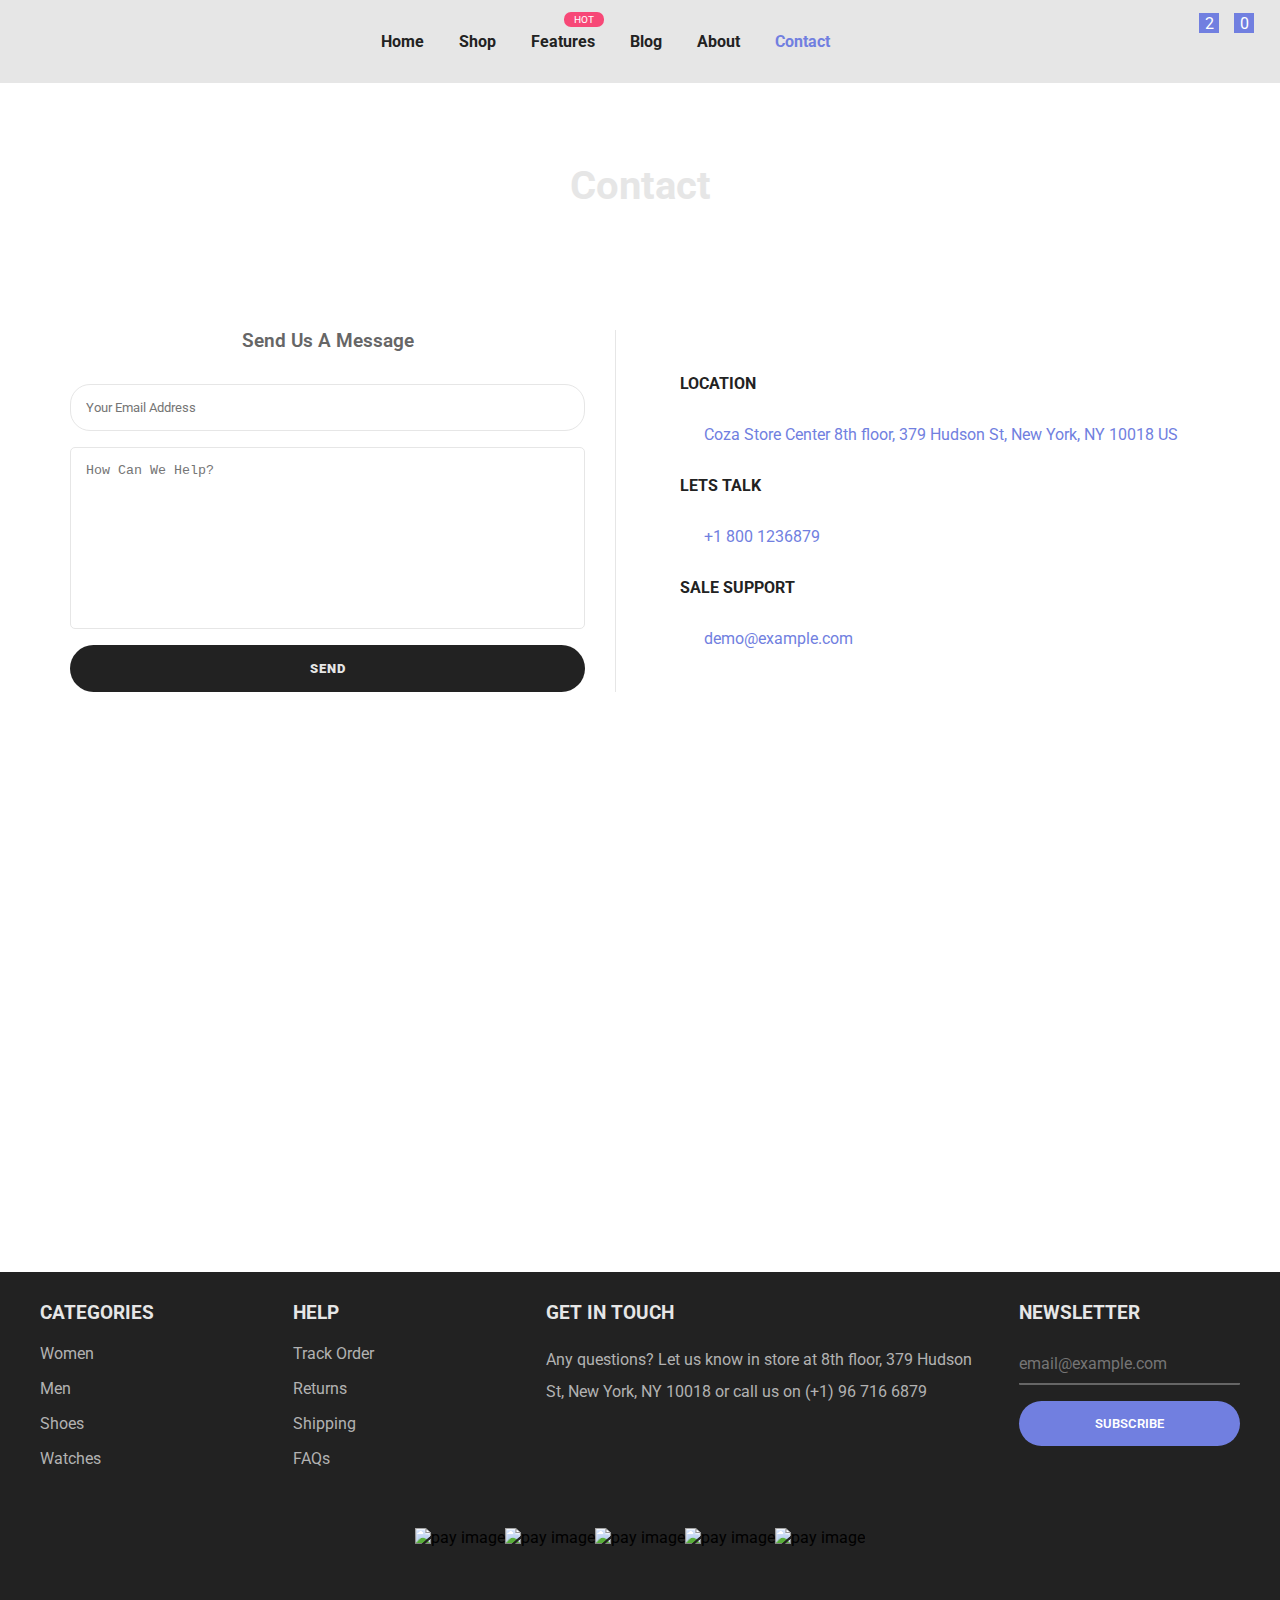
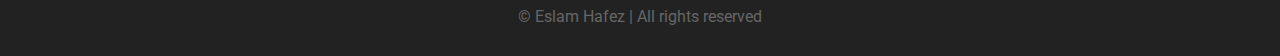
==== contact.html @ 51dc4137 "Add map" ====
<!DOCTYPE html>
<html lang="en">
<head>
    <meta charset="UTF-8">
    <meta http-equiv="X-UA-Compatible" content="IE=edge">
    <meta name="viewport" content="width=device-width, initial-scale=1.0">
    <title>Coza Store</title>
    <link rel="preconnect" href="https://fonts.googleapis.com">
    <link rel="preconnect" href="https://fonts.gstatic.com" crossorigin>
    <link href="https://fonts.googleapis.com/css2?family=Cairo:wght@200;400;500;600;800;1000&family=Lora:ital,wght@0,400;0,500;0,600;0,700;1,400;1,700&family=Open+Sans:ital,wght@0,300;0,400;0,500;0,600;1,400;1,500;1,800&family=Poppins:ital,wght@0,100;0,200;0,300;0,400;0,500;0,700;0,900;1,300;1,800&family=Roboto:ital,wght@0,100;0,300;0,400;0,500;0,700;0,900;1,100;1,300;1,900&display=swap" rel="stylesheet">
    <link href="https://fonts.cdnfonts.com/css/arial-2" rel="stylesheet">
    <link rel="shortcut icon" href="images/favicon.png" sizes="32*32" type="image/x-icon">
    <link href="https://cdn.jsdelivr.net/npm/remixicon@2.2.0/fonts/remixicon.css" rel="stylesheet">
    <link rel="stylesheet" href="css/main.css">
</head>
<body>
    <header class="header container" id="header">
        <a href="#" class="logo">
            <img src="images/icons/logo-01.png" alt="">
        </a>
        <nav class="navbar" id="navbar">
            <ul class="nav-list">
                <li>
                    <a href="./index.html" class="nav-link">Home</a>
                </li>
                <li>
                    <a href="./shop.html" class="nav-link">Shop</a>
                </li>
                <li class="label-1">
                    <a href="./features.html" class="nav-link">Features</a>
                </li>
                <li>
                    <a href="./blog.html" class="nav-link">Blog</a>
                </li>
                <li>
                    <a href="./about.html" class="nav-link ">About</a>
                </li>
                <li>
                    <a href="./contact.html" class="nav-link active-link">Contact</a>
                </li>
                <div class="close-list">
                    <i class="ri-close-fill"></i>
                </div>
            </ul>
        </nav>
        <div class="header-icons">
            <div class="search icon">
                <i class="ri-search-line"></i>
            </div>
            <div class="shopping icon">
                <i class="ri-shopping-cart-2-line"></i>
                <span class="s-0">2</span>
            </div>
            <div class="heart icon">
                <i class="ri-heart-line"></i>
                <span class="h-0">0</span>
            </div>
            <div class="toggle-menu icon">
                <i class="ri-menu-line"></i>
            </div>
        </div>
        <div class="cart-items">
            <div class="close-cart">
                <i class="ri-close-fill"></i>
            </div>
            <div class="cart-title">
                <h3>Your Cart</h3>
            </div>
            <div class="cart-item">
                <div class="cart-image">
                    <img src="images/item-cart-01.jpg" alt="">
                    <div class="cart-text">
                        <p>
                            White Shirt Pleat
                        </p>
                        <p>
                            1 x $19.00
                        </p>
                    </div>
                </div>
            </div>
            <div class="cart-item">
                <div class="cart-image">
                    <img src="images/item-cart-02.jpg" alt="">
                    <div class="cart-text">
                        <p>
                            White Shirt Pleat
                        </p>
                        <p>
                            1 x $39.00
                        </p>
                    </div>
                </div>
            </div>
            <div class="cart-item">
                <div class="cart-image">
                    <img src="images/item-cart-03.jpg" alt="">
                    <div class="cart-text">
                        <p>
                            Nixon Porter Leather
                        </p>
                        <p>
                            1 x $17.00
                        </p>
                    </div>
                </div>
            </div>
            <div class="total">
                <p>Total: $75.00</p>
            </div>
            <div class="cart-btns">
                <a href="#">View Cart</a>
                <a href="#">Check Out</a>
            </div>
        </div>
    </header>
    <div class="search-bar">
        <div class="close">
            <i class="ri-close-fill"></i>
        </div>
        <div class="input-search">
            <input type="search" name="" id="" placeholder="search">
            <i class="ri-search-line"></i>
        </div>
    </div>


    <section class="main_contact-section">
        <div class="a-main-title about-bg">
            <h2>Contact</h2>
        </div>
        <div class="main_contact-container container">
            <div class="contact-container">
                <div class="contact-left">
                    <h3 class="contact-title">
                        Send Us A Message
                    </h3>
                    <form action="" class="contact-form">
                        <input type="email" placeholder="Your Email Address">
                        <textarea name="message" id="message" cols="30" rows="10" placeholder="How Can We Help?"></textarea>
                        <input type="submit" value="Send">
                    </form>
                </div>
                <div class="contact-right">
                    <div class="addrres-line">
                        <i class="ri-map-pin-line"></i>
                        <span>Location</span>
                    </div>
                    <p>
                        Coza Store Center 8th floor, 379 Hudson St, New York, NY 10018 US
                    </p>
                    <div class="addrres-line">
                        <i class="ri-phone-line"></i>
                        <span>Lets Talk</span>
                    </div>
                    <p>
                        +1 800 1236879
                    </p>
                    <div class="addrres-line">
                        <i class="ri-mail-line"></i>
                        <span>Sale Support</span>
                    </div>
                    <p>
                        demo@example.com
                    </p>
                </div>
            </div>
        </div>
        <div class="contact-map">
            <iframe src="https://www.google.com/maps/embed?pb=!1m18!1m12!1m3!1d201774.6564650153!2d-122.22609495386786!3d37.796390136165265!2m3!1f0!2f0!3f0!3m2!1i1024!2i768!4f13.1!3m3!1m2!1s0x80859a6d00690021%3A0x4a501367f076adff!2z2LPYp9mGINmB2LHYp9mG2LPZitiz2YPZiNiMINmD2KfZhNmK2YHZiNix2YbZitin2Iwg2KfZhNmI2YTYp9mK2KfYqiDYp9mE2YXYqtit2K_YqQ!5e0!3m2!1sar!2seg!4v1685744293269!5m2!1sar!2seg" width="600" height="450" style="border:0;" allowfullscreen="" loading="lazy" referrerpolicy="no-referrer-when-downgrade"></iframe>
        </div>
    </section>




    <footer class="footer" id="footer">
        <div class="main_footer-container container section">
            <div class="footer-container">
                <div class="footer-box">
                    <div class="footer-title">
                        <h3>CATEGORIES</h3>
                        <ul class="footer-list">
                            <li>
                                <a href="#">Women</a>
                            </li>
                            <li>
                                <a href="#">Men</a>
                            </li>
                            <li>
                                <a href="#">Shoes</a>
                            </li>
                            <li>
                                <a href="#">Watches</a>
                            </li>
                        </ul>
                    </div>
                </div>
                <div class="footer-box">
                    <div class="footer-title">
                        <h3>HELP</h3>
                        <ul class="footer-list">
                            <li>
                                <a href="#">Track Order</a>
                            </li>
                            <li>
                                <a href="#">Returns</a>
                            </li>
                            <li>
                                <a href="#">Shipping</a>
                            </li>
                            <li>
                                <a href="#">FAQs</a>
                            </li>
                        </ul>
                    </div>
                </div>
                <div class="footer-box">
                    <div class="footer-title">
                        <h3>GET IN TOUCH</h3>
                    </div>
                    <div class="box-description">
                        <p>
                            Any questions? Let us know in store at 8th floor,
                            379 Hudson St, New York, NY 10018 or call us on (+1) 96 716 6879
                        </p>
                    </div>
                    <div class="footer-social">
                        <a href="#"><i class="ri-facebook-circle-line"></i></a>
                        <a href="#"><i class="ri-twitter-line"></i></a>
                        <a href="#"><i class="ri-instagram-line"></i></a>
                        <a href="#"><i class="ri-pinterest-line"></i></a>
                    </div>
                </div>
                <div class="footer-box newsletter">
                    <div class="footer-title">
                        <h3>NEWSLETTER</h3>
                    </div>
                    <form action="">
                        <input type="email" name="email" id="email" placeholder="email@example.com">
                        <input type="button" value="Subscribe">
                    </form>
                </div>
            </div>
        </div>
        <div class="footer-cards container">
            <img src="images/icons/icon-pay-01.png" alt="pay image">
            <img src="images/icons/icon-pay-02.png" alt="pay image">
            <img src="images/icons/icon-pay-03.png" alt="pay image">
            <img src="images/icons/icon-pay-04.png" alt="pay image">
            <img src="images/icons/icon-pay-05.png" alt="pay image">
        </div>
        <div class="copyright container">
            <p>&copy; Eslam Hafez | All rights reserved</p>
        </div>
    </footer>

    <script src="javascript/script.js"></script>
</body>
</html>
---- css/main.css ----
:root {
    --dark-color: #222;
    --text-color-alt: #666;
    --text-color-light: #e6e6e6;
    --main-color: #717fe0;
    --red-color: #f74877;
    --product-border: 1px solid #e6e6e6;
}
* {
    padding: 0;
    margin: 0;
    box-sizing: border-box;
}
html {
    scroll-behavior: smooth;
}
body {
    font-family: 'Roboto', sans-serif;
}
ul {
    list-style: none;
}
a {
    text-decoration: none;
}
img {
    max-width: 100%;
}
input,
button {
    font-family: 'Roboto', sans-serif;
}
.container {
    padding: 25px 20px;
}
.main-title h2 {
    color: var(--dark-color);
    font-size: 40px;
    font-weight: bold;
}
.section {
    padding-top: 50px;
    padding-bottom: 50px;
}
.header {
    display: flex;
    align-items: center;
    justify-content: space-between;
    position: fixed;
    width: 100%;
    background-color: var(--text-color-light);
    z-index: 5;
    transition: 0.4s all;
}
.change_header-background {
    background-color: #fff;
}
.cart-items {
    display: flex;
    flex-direction: column;
    row-gap: 2rem;
    position: absolute;
    right: -200%;
    top: 0;
    min-height: 500px;
    width: 400px;
    background-color: #fff;
    padding: 20px 30px;
    z-index: 2;
    transition: 0.4s all;
}
.close-cart {
    background-color: var(--main-color);
    color: #fff;
    display: flex;
    align-items: center;
    justify-content: center;
    width: 40px;
    height: 40px;
    border-radius: 50%;
    cursor: pointer;
}
.close-cart i {
    font-size: 1rem;
}
.show-cart {
    right: 0;
}
.cart-title h3 {
    color: #222;
    text-align: center;
    font-size: 22px;
}
.cart-image {
    display: flex;
    align-items: center;
    column-gap: 2rem;
}
.cart-text p {
    color: var(--text-color-alt);
}
.total p {
    color: var(--dark-color);
}
.cart-btns {
    display: flex;
    align-items: center;
    justify-content: center;
    column-gap: 1.6rem;
}
.cart-btns a {
    background-color: var(--dark-color);
    color: var(--text-color-light);
    text-transform: uppercase;
    padding: 10px 30px;
    border-radius: 20px;
    transition: 0.4s;
}
.cart-btns a:hover {
    background-color: var(--main-color);
    color: var(--text-color-light);
}
.nav-list {
    display: flex;
}
.nav-list .nav-link {
    color: var(--dark-color);
    font-size: 16px;
    margin-left: 35px;
    transition: 0.3s ease-out;
    font-weight: bold;
}
.nav-link.active-link {
    color: var(--main-color);
}
.nav-list .nav-link:hover {
    color: var(--main-color);
}
.header-icons {
    display: flex;
    position: relative;
}
.toggle-menu,
.close-list {
    display: none;
}
.header-icons i {
    margin-left: 35px;
    font-size: 1.2rem;
    transition: 0.3s ease-out;
    cursor: pointer;
}
.shopping,
.heart {
    position: relative;
}
.s-0 {
    position: absolute;
    top: -17px;
    right: -14px;
    background-color: var(--main-color);
    color: #fff;
    width: 20px;
    height: 20px;
    display: flex;
    align-items: center;
    justify-content: center;
}
.h-0 {
    position: absolute;
    top: -17px;
    right: -14px;
    background-color: var(--main-color);
    color: #fff;
    width: 20px;
    height: 20px;
    display: flex;
    align-items: center;
    justify-content: center;
}
.header-icons i:hover {
    color: var(--main-color);
}
.nav-list li {
    position: relative;
}
.label-1 {
    position: relative;
}
.label-1::after {
    content: "Hot";
    font-size: 10px;
    line-height: 15px;
    color: rgb(255, 255, 255);
    text-transform: uppercase;
    text-align: center;
    display: block;
    position: absolute;
    top: -20px;
    right: -9px;
    height: 15px;
    min-width: 32px;
    background-color: rgb(247, 72, 119);
    border-radius: 7px;
    padding: 0px 4px;
}
.search-bar {
    position: fixed;
    z-index: 20000;
    background-color: var(--text-color-light);
    opacity: 0.7;
    width: 100%;
    height: 100%;
    top: -100%;
    display: flex;
    align-items: center;
    justify-content: center;
    transition: 0.5s all;
}
.input-search {
    display: flex;
    align-items: center;
    justify-content: space-between;
    position: relative;
}
.input-search input {
    border: 2px solid var(--text-color-alt);
}
.input-search i {
    position: absolute;
    right: 2rem;
    font-size: 2rem;
}
.search-bar input {
    width: 600px;
    height: 70px;
    padding: 20px;
    border-radius: 50px;
    font-size: 2rem;
    outline: none;
}
.close {
    position: absolute;
    right: 26%;
    top: 35%;
    font-size: 2rem;
    z-index: 10000;
    background-color: #fff;
    border-radius: 50%;
    width: 40px;
    height: 40px;
    display: flex;
    align-items: center;
    justify-content: center;
}
.show_search-bar {
    top: 0;
}
.slider-container {
    width: 100%;
    overflow: hidden;
}
.slider {
    width: 100%;
    display: flex;
    transition: transform 0.5s ease;
}
.slide {
    width: 100%;
}
.first-slide {
    background-image: url(../images/slide-03.jpg);
    background-position: center;
    background-size: cover;
    height: 100vh;
    display: flex;
    align-items: center;
    justify-content: space-between;
    padding: 20px 40px;
}
.slide-headline {
    font-size: 28px;
    line-height: 1.2857;
    margin-bottom: 20px;
}
.slide-title {
    font-family: 'Lora', serif;
    font-size: 40px;
    font-weight: bold;
    line-height: 1.1;
    text-transform: uppercase;
    margin-bottom: 20px;
}
.main-button {
    background-color: var(--main-color);
    width: fit-content;
    padding: 13px 25px;
    border-radius: 20px;
    transition: 0.3s ease-in-out;
}
.main-button a {
    color: #fff;
    font-weight: bold;
    text-transform: uppercase;
}
.main-button:hover {
    background-color: var(--dark-color);
}
.banner-container {
    display: grid;
    grid-template-columns: repeat(2, 1fr);
    align-items: center;
    justify-content: center;
    gap: 1rem;
}
.banner {
    position: relative;
    display: flex;
    border: var(--product-border);
    padding: 15px 25px;
    transition: 0.4s all;
}
.banner:hover .banner-hover {
    display: block;
}
.banner::after {
    content: "";
    position: absolute;
    top: 0;
    left: 0;
    width: 100%;
    height: 100%;
    background-color: var(--main-color);
    opacity: 0;
    transition: opacity 0.4s ease;
}
.banner:hover::after {
    opacity: 0.8;
}
.banner-text {
    display: flex;
    flex-direction: column;
    row-gap: 1rem;
}
.banner-text h3 {
    color: var(--dark-color);
}
.banner-text {
    color: var(--text-color-alt);
}
.banner-image img {
    width: 480px;
}
.banner-hover {
    position: absolute;
    padding: 5px 0;
    left: 1rem;
    bottom: 2rem;
    text-transform: uppercase;
    font-weight: bold;
    border-bottom: 2px solid #fff;
    color: #fff;
    display: none;
    animation-duration: 1s; 
    animation-fill-mode: both;
    transition: transform 0.3s ease, opacity 0.3s ease;
    transform: translateX(100%);
    opacity: 0;
    z-index: 2;
}
.banner-hover span {
    cursor: pointer;
}
.banner:hover .banner-hover {
    display: block;
    transform: translateX(0);
    opacity: 1;
}
.products-bar{
    display: flex;
    align-items: center;
    justify-content: space-between;
    padding: 40px 0;
}
.products-list,
.products-btns {
    display: flex;
}
.products-bar a {
    color: var(--text-color-alt);
}
.products-list li {
    position: relative;
}
.products-list a {
    margin-right: 40px;
    border-bottom: 1px solid transparent;
    transition: 0.4s ease;
}
.products-list a.active {
    border-bottom: 1px solid var(--text-color-alt);
    color: var(--dark-color);
}
.products-list a:hover {
    color: var(--dark-color);
    border-color: var(--text-color-alt);
}
.products-btns {
    column-gap: 1rem;
}
.products-btns .bar-btn a {
    display: flex;
    align-items: center;
    column-gap: 0.5rem;
    transition: 0.3s ease;
    border: var(--product-border);
    padding: 10px 15px;
}
.products-btns .bar-btn {
    transition: 0.4s all;
    border-radius: 6px;
}
.products-btns .bar-btn:hover {
    background-color: var(--main-color);
}
.products-btns .bar-btn i {
    transition: 0.4s all;
    font-size: 1rem;
}
.products-btns .bar-btn:hover a,
.products-btns .bar-btn:hover i {
    color: #fff;
}
.products-container {
    display: grid;
    grid-template-columns: repeat(4, 1fr);
    gap: 2rem;
}
.product-card {
    position: relative;
}
.card-image {
    overflow: hidden;
}
.card-image img {
    transition: transform 0.9s ease;
}
.card-image:hover img {
    transform: scale(1.1);
}
.product-info {
    display: flex;
    justify-content: space-between;
    padding-top: 15px;
}
.card-text {
    display: flex;
    flex-direction: column;
    row-gap: .6rem;
}
.card-text p {
    color: var(--text-color-alt);
    transition: 0.3s ease;
    cursor: pointer;
}
.card-text p:hover {
    color: var(--main-color);
}
.card-text .price {
    color: var(--dark-color);
}
.card-icon i {
    transition: 0.3s ease;
    color: var(--text-color-light);
}
.card-icon i:hover {
    color: var(--main-color);
}
.product_hover-item {
    background-color: #fff;
    width: 120px;
    height: 40px;
    padding: 0 20px;
    display: flex;
    align-items: center;
    justify-content: center;
    position: absolute;
    left: 50%;
    bottom: 0;
    transform: translateX(-50%);
    border-radius: 20px;
    transition: 0.6s all;
    opacity: 0;
    cursor: pointer;
}
.product-card:hover .product_hover-item {
    bottom: 25%;
    opacity: 1;
}
.product_hover-item:hover {
    background-color: var(--dark-color);
}
.product_hover-item a {
    color: #222;
}
.product_hover-item:hover a {
    color: #fff;
}
.btn {
    display: flex;
    align-items: center;
    justify-content: center;
    margin-top: 4rem;
}
.product_main-btn {
    background-color: var(--text-color-light);
    border-radius: 20px;
    padding: 10px 40px;
    cursor: pointer;
    transition: 0.4s ease-out;
}
.product_main-btn:hover {
    background-color: var(--dark-color);
}
.product_main-btn a {
    color: var(--dark-color);
    text-transform: uppercase;
    font-weight: 500;
}
.product_main-btn:hover a {
    color: #fff;
}
.footer {
    background-color: var(--dark-color);
}
.footer-container {
    display: grid;
    grid-template-columns: 1fr 1fr 2fr 1fr;
    gap: 2rem;
}
.footer-box h3 {
    margin-bottom: 20px;
    color: var(--text-color-light);
}
.footer-box .footer-list {
    row-gap: 1rem;
    display: flex;
    flex-direction: column;
}
.footer-box a {
    color: #b2b2b2;
    transition: 0.3s ease-out;
}
.footer-box a:hover,
.footer-social i:hover {
    color: var(--main-color);
}
.footer-box .box-description p {
    color: #b2b2b2;
    line-height: 2;
    margin-bottom: 25px;
}
.footer-social {
    display: flex;
    column-gap: 1rem;
}
.footer-social i {
    font-size: 1.4rem;
    transition: 0.3s ease-out;
}
.footer-box form {
    display: flex;
    flex-direction: column;
    row-gap: 1rem;
}
.footer-box form input[type= "email"] {
    background-color: transparent;
    border: 0;
    border-bottom: 2px solid #666;
    padding: 10px 0;
    border-radius: 1px;
    outline: none;
    caret-color: var(--main-color);
    font-size: 16px;
    color: #fff;
}
.footer-box form input[type="email"]:focus,
.footer-box form input[type="email"]::placeholder {
    border-bottom-color: var(--main-color);
    transition: all 0.3s ease-in-out;
}
.footer-box form input[type="email"]:focus::after {
    content: "";
    position: absolute;
    background-color: var(--main-color);
    width: 100%;
    height: 2px;
    left: 0;
    bottom: -2px;
    transform: scaleX(0);
    transform-origin: left;
    transition: 1s transform ease-in-out;
}
.footer-box form input[type="email"]:focus::after {
    transform: scaleX(1);
}
.footer-box form input[type= "button"] {
    position: relative;
    background-color: var(--main-color);
    border: 0;
    outline: none;
    padding: 15px 0;
    border-radius: 30px;
    color: #fff;
    text-transform: uppercase;
    transition: 0.3s ease-out;
    font-weight: 600;
} 
.footer-box form input[type= "button"]:hover {
    background-color: #fff;
    color: var(--main-color);
}
.footer-cards {
    display: flex;
    align-items: center;
    justify-content: center;
}
.copyright {
    display: flex;
    align-items: center;
    justify-content: center;
    color: var(--text-color-alt);
}
.table-section {
    display: flex;
    align-items: center;
    justify-content: center;
}
.a-container {
    padding-top: 130px;
}
.features-link {
    display: flex;
    align-items: center;
}
.features-link a {
    color: var(--dark-color);
    transition: 0.4s all;
}
.features-link a:hover {
    color: var(--main-color);
}
.features-link i {
    font-size: 1.4rem;
}
.features-link span {
    color: var(--text-color-alt);
}
table {
    border: 1px solid var(--text-color-alt);
    width: 900px;
    height: 400px;
    padding: 10px 15px;
}
table td {
    color: var(--text-color-alt);
}
tr input {
    background-color: var(--text-color-light);
    outline: none;
    width: 40px;
    height: 40px;
    padding: 3px;
    border: 1px solid var(--text-color-light);
    transition: 0.3s all;
}
tr input:focus {
    border-color: var(--main-color);
}
.table-btns {
    display: flex;
    align-items: center;
    justify-content: space-around;
    padding: 50px 0;
    border-bottom: 1px solid var(--text-color-alt);
}
.f-btn {
    display: flex;
    align-items: center;
    column-gap: 1rem;
}
.f-btn input {
    border: 1px solid var(--text-color-light);
    background-color: transparent;
    padding: 15px 20px;
    border-radius: 30px;
    outline: none;
    transition: 0.4s all;
}
.f-btn input:focus {
    border-color: var(--text-color-alt);
}
.f-btn a {
    border: 1px solid var(--text-color-alt);
    background-color: transparent;
    text-transform: uppercase;
    padding: 15px 30px;
    border-radius: 30px;
    transition: 0.4s all;
    color: var(--dark-color);
    transition: 0.3s;
}
.f-btn a:hover {
    border: 1px solid transparent;
    background-color: var(--main-color);
    color: var(--text-color-light);
}
.s-btn a {
    border: 1px solid var(--text-color-alt);
    background-color: transparent;
    text-transform: uppercase;
    padding: 15px 30px;
    border-radius: 30px;
    transition: 0.4s all;
    color: var(--dark-color);
    transition: 0.3s;
}
.s-btn a:hover {
    border: 1px solid transparent;
    background-color: var(--main-color);
    color: var(--text-color-light);
}
.cart-section {
    display: flex;
    align-items: center;
    justify-content: center;
}
.cart-container {
    border: 1px solid #ccc;
    width: 600px;
    min-height: 500px;
}
.cart-title {
    text-transform: uppercase;
    color: var(--dark-color);
    font-weight: bold;
    font-size: 28px;
    padding-bottom: 20px;
}
.subtotal-row {
    display: flex;
    align-items: center;
    column-gap: 3rem;
    padding: 13px 0;
    border-bottom: 1px dashed var(--dark-color);
    padding-bottom: 20px;
}
.subtotal-label,
.shipping-label,
.total-label {
    color: var(--dark-color);
    font-weight: 600;
}
.shipping-message {
    color: var(--text-color-alt);
}
.shipping-label,
.total-row {
    display: flex;
    column-gap: 3rem;
    padding: 40px 0;
}
.cart-form {
    display: flex;
    flex-direction: column;
    align-items: center;
    border-bottom: 1px dashed var(--dark-color);
    padding-bottom: 40px;
    row-gap: 1rem;
}
.cart-form select,
.cart-form input {
    width: 200px;
    background-color: transparent;
    border: 1px solid var(--text-color-light);
    padding: 10px;
    transition: 0.4s;
    border-radius: 10px;
}
.cart-form select:focus {
    border-color: var(--text-color-alt);
}
.cart-form input {
    outline: none;
}
.cart-form input:focus {
    border-color: var(--text-color-alt);
}
.update-btn {
    width: 170px;
    border: 1px solid var(--text-color-light);
    color: var(--dark-color);
    background-color: var(--text-color-light);
    padding: 14px 20px;
    border-radius: 30px;
    display: flex;
    align-items: center;
    justify-content: center;
    transition: 0.4s all;
}
.update-btn:hover {
    background-color: var(--main-color);
    color: var(--text-color-light);
    border-color: transparent;
}
.checkout-btn {
    border: 1px solid transparent;
    background-color: var(--dark-color);
    color: var(--text-color-light);
    text-transform: uppercase;
    font-weight: 600;
    width: 100%;
    height: 45px;
    border-radius: 30px;
    transition: 0.4s all;
}
.checkout-btn:hover {
    background-color: var(--main-color);
    border: 1px solid transparent;
}
.a-main-title {
    background-image: url(../images/bg-02.jpg);
    min-height: 240px;
    background-position: center center;
    background-size: cover;
    background-repeat: no-repeat;
    display: flex;
    align-items: center;
    justify-content: center;
    padding-bottom: 40px;
}
.a-main-title h2 {
    color: var(--text-color-light);
    padding-top: 50px;
    font-size: 40px;
    font-weight: bold;
}
.blogs-container {
    display: flex;
    column-gap: 3rem;
}
.blog-container {
    display: flex;
    flex-direction: column;
    row-gap: 3rem;
}
.blog_box-image {
    position: relative;
    overflow: hidden;
}
.blog_box-image img {
    transition: 0.4s all;
}
.blog_box-image img:hover {
    transform: scale(1.1);
}
.blog_image-hover {
    display: flex;
    flex-direction: column;
    position: absolute;
    top: 3rem;
    left: 1rem;
    background-color: var(--text-color-light);
    padding: 20px;
    border-radius: 4px;
}
.blog_image-hover .blog_hover-number {
    font-size: 30px;
    font-weight: bold;
}
.blog_image-hover  .blog_hover-info {
    font-size: 16px;
    font-weight: 400;
    color: var(--text-color-alt);
}
.blog_box-title {
    padding: 20px 0;
}
.blog_box-title a {
    color: var(--dark-color);
    font-weight: bold;
    font-size: 30px;
    transition: 0.4s all;
}
.blog_box-title a:hover {
    color: var(--main-color);
}
.blog_box-description {
    margin-bottom: 20px;
    color: var(--text-color-alt);
}
.blog_last-line {
    display: flex;
    align-items: center;
    justify-content: space-between;
}
.blog_box-list {
    display: flex;
}
.blog_box-list li {
    padding-right: 3px;
    color: var(--text-color-alt);
}
.blog_box-list li span {
    color: #ccc;
}
.blog_line-link {
    display: flex;
    align-items: center;
    column-gap: .9rem;
}
.blog_line-link a {
    color: var(--dark-color);
    font-weight: 500;
    transition: 0.4s all;
}
.blog_line-link a:hover {
    color: var(--main-color);
}
.blog_box-bullets {
    display: flex;
    align-items: center;
    column-gap: 1rem;
}
.blog_box-bullets .blog_first-bullet {
    width: 45px;
    height: 45px;
    background-color: var(--text-color-alt);
    color: var(--text-color-light);
    font-size: 1rem;
    display: flex;
    align-items: center;
    justify-content: center;
    border-radius: 50%;
}
.blog_box-bullets .blog_second-bullet {
    width: 45px;
    height: 45px;
    background-color: var(--text-color-light);
    color: var(--text-color-alt);
    font-size: 1rem;
    display: flex;
    align-items: center;
    justify-content: center;
    border-radius: 50%;
    transition: 0.4s all;
}
.blog_box-bullets .blog_second-bullet:hover {
    background-color: var(--text-color-alt);
    color: var(--text-color-light);
}
.blog-card {
    margin-bottom: 3rem;
}
.blog_card-search {
    position: relative;
    width: 200px;
    display: flex;
    align-items: center;
}
.blog_card-search input {
    background-color: transparent;
    color: var(--text-color-alt);
    outline: none;
    padding: 10px;
    border-radius: 30px;
    border: 1px solid var(--text-color-light);
    transition: 0.4s all;
}
.blog_card-search input:focus {
    border-color: var(--text-color-alt);
}
.blog_card-search i {
    position: absolute;
    right: 1.2rem;
    top: 0.5rem;
}
.blog-cards {
    display: flex;
    flex-direction: column;
    row-gap: 4rem;
}
.blog_card-title {
    padding: 25px 0;
}
.blog_card-title h3 {
    color: var(--dark-color);
    font-weight: bold;
}
.blog_card-item {
    padding: 10px 0;
    border-top: 1px solid var(--text-color-light);
    border-bottom: 1px solid var(--text-color-light);
    width: 140px;
}
.blog_card-item a {
    color: var(--text-color-alt);
    transition: 0.4s all;
}
.blog_card-item a:hover {
    color: var(--main-color);
}
.blog-card-product {
    display: flex;
    column-gap: 1.5rem;
    margin-bottom: 30px;
}
.blog-card-product a {
    flex: 70%;
}
.product_info p {
    font-size: 16px;
    color: var(--text-color-alt);
    padding-bottom: 10px;
}
.product_info span {
    color: var(--dark-color);
    font-weight: bold;
}
.blog_archive-content {
    color: var(--text-color-alt);
    display: flex;
    align-items: center;
    justify-content: space-between;
    margin-bottom: 15px;
}
.blog_archive-content p,
.blog_archive-content span {
    cursor: pointer;
    transition: 0.4s all;
}
.blog_archive-content p:hover {
    color: var(--main-color);
}
.blog_archive-content span:hover {
    color: var(--main-color);
}
.blog_tags-content {
    display: flex;
    flex-wrap: wrap;
    gap: 1rem;
}
.blog_tags-content a {
    background-color: transparent;
    color: var(--dark-color);
    padding: 10px 20px;
    border-radius: 20px;
    border: 1px solid var(--text-color-alt);
    transition: 0.4s all;
}
.blog_tags-content a:hover {
    background-color: var(--main-color);
    color: var(--text-color-light);
    border-color: transparent;
}
.a-main-title.about-bg {
    background-image: url(../images/bg-01.jpg);
}
.about-container {
    display: flex;
    flex-direction: column;
    row-gap: 3rem;
}
.about-1 {
    display: grid;
    grid-template-columns: 2fr 1fr;
    column-gap: 3rem;
}
.about-title {
    font-size: 28px;
    color: var(--dark-color);
    font-weight: 700;
    padding-bottom: 25px;
}
.about-txt {
    display: flex;
    flex-direction: column;
    row-gap: 2rem;
    color: var(--text-color-alt);
}
.about-1-image img {
    width: 300px;
}
.about-1-image::before {
    content: "";
    position: absolute;
    left: -2rem;
    top: 1rem;
    width: 100%;
    height: 300px;
    border: 5px solid var(--text-color-light);
    z-index: -1;
}
.about-2 {
    display: grid;
    grid-template-columns: 1fr 2fr;
    column-gap: 3rem;
}
.about-2-image::before {
    content: "";
    position: absolute;
    left: 1rem;
    top: 1rem;
    width: 100%;
    height: 300px;
    border: 5px solid var(--text-color-light);
    z-index: -1;
}
.about-1-image,
.about-2-image {
    overflow: hidden;
    position: relative;
}
.about-1-image img,
.about-2-image img {
    transition: 0.4s all;
}
.about-1-image img:hover,
.about-2-image img:hover {
    transform: scale(1.2);
}
.about-txt-2 {
    row-gap: 2rem;
}
.about-2-sdescription {
    border-left: 3px solid var(--text-color-light);
    padding: 0 0 20px 20px;
}
.about-2-sdescription p {
    padding-bottom: 20px;
}
.main_contact-section {
    padding-top: 60px;
}
.contact-container {
    display: grid;
    grid-template-columns: 1fr 1fr;
    gap: 3rem;
    align-items: center;
}
.contact-left {
    display: flex;
    flex-direction: column;
    row-gap: 2rem;
    text-align: center;
    border-right: 1px solid var(--text-color-light);
    padding: 0 30px;
}
.contact-title {
    color: var(--text-color-alt);
    font-weight: 600;
}
.contact-form {
    display: flex;
    flex-direction: column;
    row-gap: 1rem;
}
.contact-form input[type= "email"] {
    border-radius: 20px;
}
.contact-form input,
.contact-form textarea {
    background-color: transparent;
    color: var(--text-color-alt);
    outline: none;
    border: 1px solid var(--text-color-light);
    padding: 15px;
    transition: 0.4s all;
}
.contact-form textarea {
    resize: none;
    border-radius: 5px;
}
.contact-form input:focus,
.contact-form textarea:focus {
    border-color: var(--text-color-alt);
}
.contact-form input[type="submit"] {
    background-color: var(--dark-color);
    color: var(--text-color-light);
    border: 1px solid transparent;
    border-radius: 30px;
    letter-spacing: 1px;
    text-transform: uppercase;
    font-weight: 900;
    transition: 0.4s all;
}
.contact-form input[type="submit"]:hover {
    background-color: var(--main-color);
}
.contact-right {
    display: flex;
    flex-direction: column;
    row-gap: 2rem;
}
.contact-right p {
    padding: 0px 20px 0px 40px;
    color: var(--main-color);
    cursor: pointer;
}
.addrres-line {
    display: flex;
    align-items: center;
    column-gap: 1rem;
}
.addrres-line span {
    color: var(--dark-color);
    font-weight: bold;
    text-transform: uppercase;
}
.addrres-line i {
    font-size: 1.3rem;
    color: var(--text-color-alt);
}
.contact-map {
    display: flex;
    align-items: center;
    width: 100%;
    justify-content: center;
    padding-top: 100px;
}
.contact-map iframe {
    width: 100%;
}
.scrollup {
    position: fixed;
    right: 1rem;
    bottom: -100%;
    background-color: var(--main-color);
    color: var(--text-color-light);
    width: 40px;
    height: 40px;
    border-radius: 50%;
    display: flex;
    align-items: center;
    justify-content: center;
    cursor: pointer;
    transition: 0.4s all;
}
.scrollup:hover {
    transform: translateY(-10px);
}
.show_scrollup {
    bottom: 4rem;
}
@media screen and (max-width: 767px) {
    .nav-list {
        flex-direction: column;
        position: absolute;
        right: -200%;
        top: 0;
        row-gap: 3rem;
        background-color: var(--main-color);
        padding: 100px 80px;
        height: 100vh;
        z-index: 10;
        transition: 0.5s all;
    }
    .show_nav-list {
        right: 0;
    }
    .nav-list .nav-link:hover {
        color: var(--text-color-light);
    }
    .nav-link.active-link {
        color: var(--text-color-light);
    }
    .header-icons i {
        font-size: 1rem;
    }
    .toggle-menu  {
        display: block;
    }
    .toggle-menu i {
        cursor: pointer;
    }
    .close-list {
        position: absolute;
        left: 1rem;
        top: 2rem;
        z-index: 10;
        font-size: 1rem;
        font-weight: bold;
        background-color: transparent;
        color: var(--text-color-light);
        border-radius: 50%;
        border: 1px solid;
        display: flex;
        align-items: center;
        justify-content: center;
        cursor: pointer;
    }
    .cart-items {
        width: 100%;
    }
    .banner-container {
        grid-template-columns: 1fr;
    }
    .main-title h2 {
        font-size: 28px;
    }
    .products-list, .products-btns {
        flex-wrap: wrap;
        row-gap: 0.6rem;
    }
    .products-container,
    .footer-container {
        grid-template-columns: 1fr;
    }
    .search-bar input {
        width: 100%;
    }
    .table-section {
        display: flow-root;
        overflow-y: scroll;
    }
    .table-section::-webkit-scrollbar-track {
        background-color: var(--text-color-light);
    }
    .table-section::-webkit-scrollbar-thumb {
        background-color: var(--main-color);
    }
    .table-section::-webkit-scrollbar-thumb:hover {
        background-color: var(--text-color-alt);
    }
    .table-btns {
        flex-direction: column;
        row-gap: 2rem;
    }
    .cart-container {
        width: 100%;
    }
    .f-btn a {
        padding: 15px;
    }
    .f-btn input {
        width: 140px;
        padding: 15px;
    }
    .blogs-container {
        flex-direction: column;
        row-gap: 3rem;
    }
    .blog-container {
        row-gap: 2rem;
    }
    .blog_image-hover {
        padding: 3px;
    }
    .blog_box-title a {
        font-size: 26px;
    }
    .blog_last-line {
        flex-direction: column;
        row-gap: 1rem;
    }
    .blog_box-list {
        flex-wrap: wrap;
        gap: 0.6rem;
    }
    .blog_card-search input,
    .blog_card-item,
    .blog_card-search {
        width: 100%;
    }
    .blog_card-item {
        padding: 15px 0;
    }
    .blog-card-product img {
        width: 100px;
    }
    .about-1,
    .about-2 {
        grid-template-columns: 1fr;
        gap: 2rem;
    }
    .about-2-image {
        order: 2;
    }
    .contact-container {
        grid-template-columns: 1fr;
    }
    .contact-right p {
        padding: 0px 20px 0px 40px;
        color: var(--main-color);
        cursor: pointer;
    }
    .contact-left {
        border: 0;
        padding: 0;
    }
    .a-main-title.about-bg {
        background-position: 57%;
    }    
}
@media screen and (min-width: 768px) and (max-width: 997px) {
    .nav-list .nav-link,
    .header-icons i {
        margin-left: 20px;
    }
    .products-container {
        grid-template-columns: 1fr 1fr;
    }
    .footer-container {
        grid-template-columns: repeat(2, 1fr);
        gap: 2rem;
    }
    .blogs-container {
        flex-direction: column;
        row-gap: 3rem;
    }
    .blog_card-list {
        display: flex;
        column-gap: 1rem;
    }
    .contact-container {
        grid-template-columns: 1fr;
    }
    .contact-left {
        padding: 30px 0;
    }
}
@media screen and (min-width: 1200px) {
    .container {
        padding: 30px 40px;
    }
}
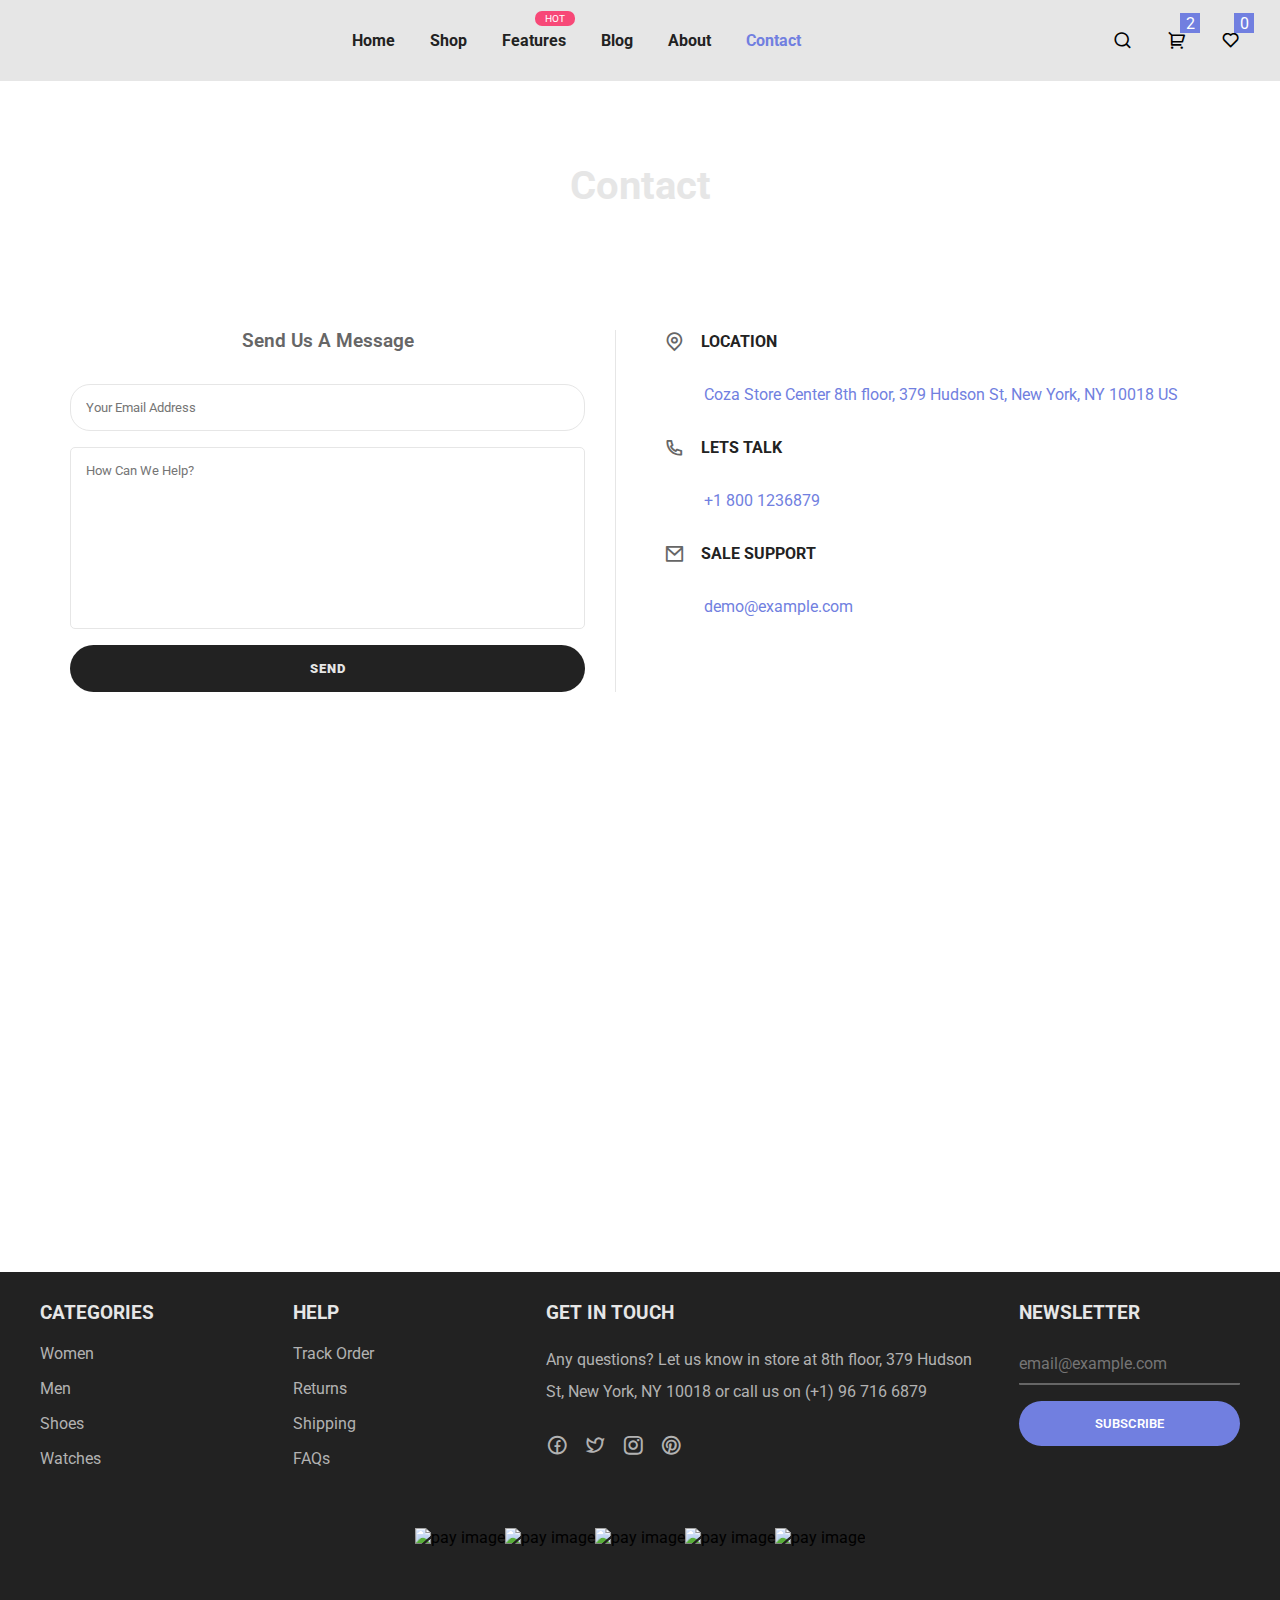
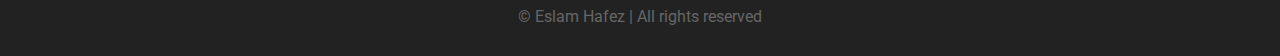
==== commit 58ecff5f: "add remixicons locally" ====
--- a/contact.html
+++ b/contact.html
@@ -10,7 +10,7 @@
     <link href="https://fonts.googleapis.com/css2?family=Cairo:wght@200;400;500;600;800;1000&family=Lora:ital,wght@0,400;0,500;0,600;0,700;1,400;1,700&family=Open+Sans:ital,wght@0,300;0,400;0,500;0,600;1,400;1,500;1,800&family=Poppins:ital,wght@0,100;0,200;0,300;0,400;0,500;0,700;0,900;1,300;1,800&family=Roboto:ital,wght@0,100;0,300;0,400;0,500;0,700;0,900;1,100;1,300;1,900&display=swap" rel="stylesheet">
     <link href="https://fonts.cdnfonts.com/css/arial-2" rel="stylesheet">
     <link rel="shortcut icon" href="images/favicon.png" sizes="32*32" type="image/x-icon">
-    <link href="https://cdn.jsdelivr.net/npm/remixicon@2.2.0/fonts/remixicon.css" rel="stylesheet">
+    <link rel="stylesheet" href="css/remixicon.css">
     <link rel="stylesheet" href="css/main.css">
 </head>
 <body>
--- a/css/main.css
+++ b/css/main.css
@@ -10,13 +10,11 @@
     padding: 0;
     margin: 0;
     box-sizing: border-box;
+    font-family: 'Roboto', sans-serif;
 }
 html {
     scroll-behavior: smooth;
 }
-body {
-    font-family: 'Roboto', sans-serif;
-}
 ul {
     list-style: none;
 }
@@ -27,7 +25,8 @@
     max-width: 100%;
 }
 input,
-button {
+button,
+select {
     font-family: 'Roboto', sans-serif;
 }
 .container {
@@ -982,8 +981,8 @@
 }
 .blog_card-search i {
     position: absolute;
-    right: 1.2rem;
-    top: 0.5rem;
+    right: 2.2rem;
+    top: 0.7rem;
 }
 .blog-cards {
     display: flex;
@@ -1146,7 +1145,6 @@
     display: grid;
     grid-template-columns: 1fr 1fr;
     gap: 3rem;
-    align-items: center;
 }
 .contact-left {
     display: flex;
@@ -1303,6 +1301,9 @@
     .cart-items {
         width: 100%;
     }
+    .cart-btns a {
+        padding: 10px 20px;
+    }
     .banner-container {
         grid-template-columns: 1fr;
     }
